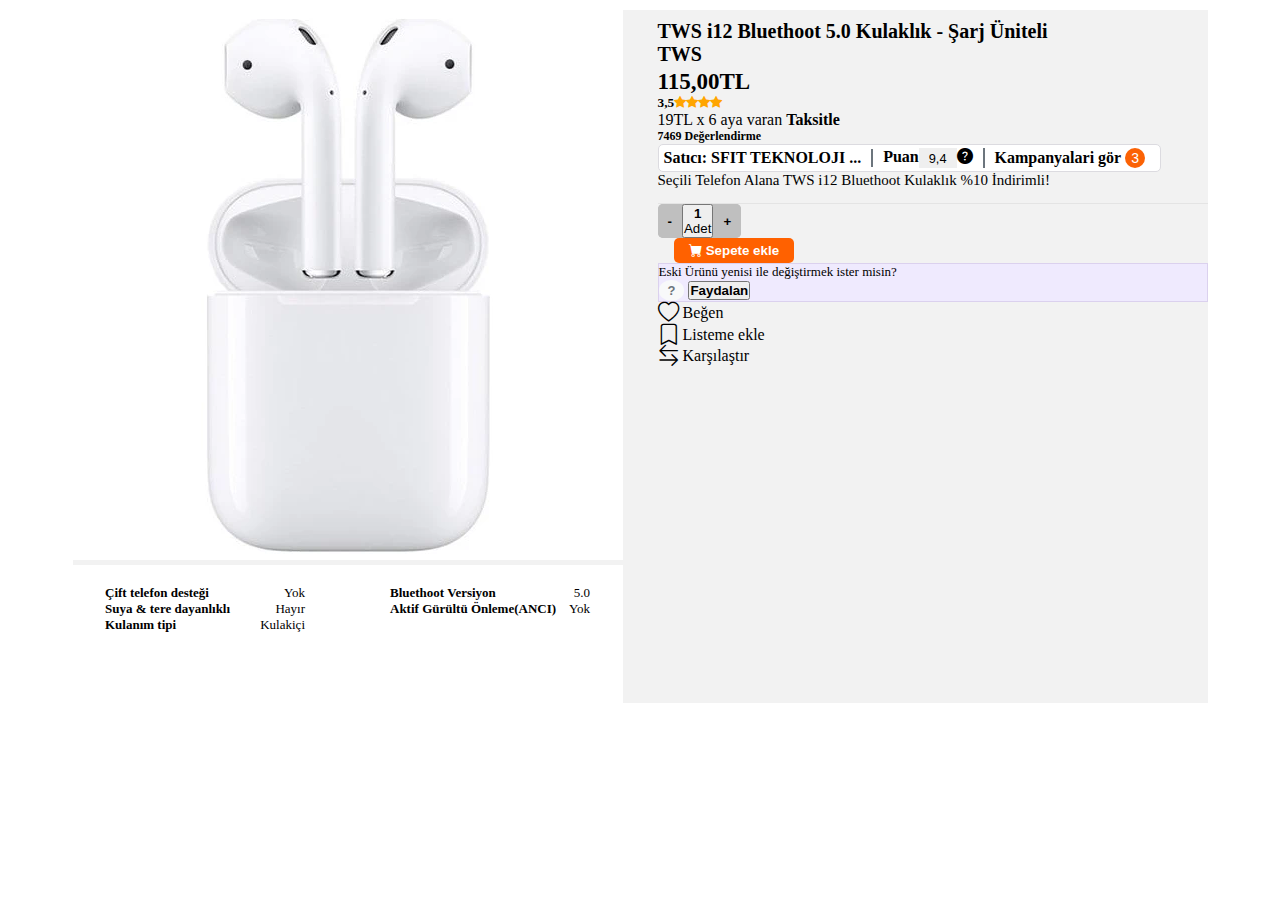
==== productPage.html @ 0788de10 "Fix a bug with image streching and grid not displaying properly." ====
<!DOCTYPE html>
<html lang="en">
<head>
    <meta charset="UTF-8">
    <meta http-equiv="X-UA-Compatible" content="IE=edge">
    <meta name="viewport" content="width=device-width, initial-scale=1.0">
    <title>Document</title>
    <link rel="stylesheet" href="product-styles.css">
    <link rel="stylesheet" href="https://cdn.jsdelivr.net/npm/bootstrap-icons@1.9.1/font/bootstrap-icons.css">
    <link rel="stylesheet" href="https://cdn.jsdelivr.net/npm/bootstrap@4.5.3/dist/css/bootstrap.min.css" integrity="sha384-TX8t27EcRE3e/ihU7zmQxVncDAy5uIKz4rEkgIXeMed4M0jlfIDPvg6uqKI2xXr2" crossorigin="anonymous">
    <link rel="stylesheet" href="https://cdnjs.cloudflare.com/ajax/libs/font-awesome/4.7.0/css/font-awesome.min.css">

    <script src="https://code.jquery.com/jquery-3.5.1.min.js" integrity="sha256-9/aliU8dGd2tb6OSsuzixeV4y/faTqgFtohetphbbj0=" crossorigin="anonymous"></script>
    <script src="jquery-3.5.1.min.js"></script>
</head>
<body>
    <div class="container-fluid">
        <div class="container"> 
            <!-- <div class="image"> -->
                <img class="imgz" src="img2/kulaklik.jfif" alt="">
            <!-- </div> -->
            <div class="description">
                <div class="text-content">
                    <p><b>Çift telefon desteği</b> Yok</p>
                    <p><b>Suya & tere dayanlıklı</b> Hayır</p>
                    <p><b>Kulanım tipi</b> Kulakiçi</p>
                </div>
                <div class="text-content">
                    <p><b>Bluethoot Versiyon</b> 5.0</p>
                    <p><b> Aktif Gürültü Önleme(ANCI)</b> Yok</p>  
                </div>
            </div>
            <div class="details">
                <div class="row1">
                    <h4 class="product-name"> <b>TWS i12 Bluethoot 5.0 Kulaklık - Şarj Üniteli</b></h4>
                    <h4 class="brand text-primary">TWS</h4>
                    <div class="d-flex p-0 justify-content-between align-items-baseline flex-wrap">
                        <h5 class="price"><b> 115,00TL</b></h5> 
                        <h5 class="rating mb-0">3,5<span class="fa fa-star checked"></span><span class="fa fa-star checked"></span><span class="fa fa-star checked"></span><span class="fa fa-star checked"></span></h5>
                    </div>
                    <div class="d-flex justify-content-between align-items-center flex-wrap">
                        <p class="pricing-details mb-0">19TL x 6 aya varan <b>Taksitle</b></p>
                        <p class="rating-entry mb-0 fs-0"><b>7469 Değerlendirme</b></p>
                    </div>
                    <div class="supplier-info mt-1">
                        <div class="supplier field">
                        <p class="text-primary"><b><span class="text-secondary">Satıcı:</span>  SFIT TEKNOLOJI ...   </b></p>
                        </div>
                        <div class="supplier field">
                        <p> <b> <span class="text-secondary mr-2">Puan</span></b><button type="button" class="btn btn-success rating">9,4</button><i class="bi bi-question-circle-fill ml-2" style="vertical-align: center;"></i></p>
                        </div>
                        <div class="campaigns field">
                        <p> <b> Kampanyalari gör</b> <button class="circle-button">3</button></p>
                        </div>
                    </div>
                    <p class="discount-info text-success pt-1 pl-1">Seçili Telefon Alana TWS i12 Bluethoot Kulaklık %10 İndirimli!</p>
                </div>
                <div class="bucket">
                <div class="d-flex mt-3">
                <div class="card-control-container">
                <button class="card-controll-btn"><b>-</b></button>
                <button class="btn btn-light m-0 rounded-0 btn-sm" ><b>1</b><br> Adet</button>
                <button class="card-controll-btn"> <b>+</b></button>
                    <!-- <button class="btn btn-success ml-2"></button> -->
                </div>
                <button class="add-to-card-btn"><i class="bi bi-cart-fill"></i> <b> Sepete ekle</b></button>
                </div>
                 
                <div class="d-flex align-items-center justify-content-between change-campaign mt-2 rounded-lg">
                <p class="font-size-small m-0 pt-4 pb-4 pl-2"> Eski Ürünü yenisi ile değiştirmek ister misin?</p>
                <div>
                <button class="question-button"> <b> ? </b>  </button>
                <button class="btn btn-light rounded btn-sm mr-2"> <b> Faydalan </b></button>
                </div>
                </div>
                <div class="product-control d-flex mt-3">
                    <div class="text-secondary"> <i class="bi bi-heart fa-lg"></i> Beğen</p></div>
                    <div class="text-secondary"><i class="bi bi-bookmark ml-4 fa-lg"></i> Listeme ekle</div>
                    <div class="text-secondary"><i class="bi bi-arrow-left-right ml-4 fa-lg"></i> Karşılaştır</div>
                </div>
                </div>
            <div class="shipping">

            </div>
        </div>
        <div class="alternative">

        </div>
    </div>
</body>
</html>
---- product-styles.css ----
*{
    margin:0;
    padding:0;
    box-sizing: border-box;
}
body{
    display:flex;
    justify-content: center;
    padding-top:10px;
    
}
.container{
    display:grid;
    grid-template-columns: 1fr 1fr;
    grid-template-rows:4fr 1fr;
    background-color: #f2f2f2;
    row-gap:5px;
    column-gap:35px;    
    padding-left:0;
    padding-right: 0;
}
.image{
    grid-column: 1/2;
    grid-row:1/2;
    object-fit: cover;
}
.imgz{
    width:100%;
    height:100%;
}

/* TODO: fix spacing issues! */
.description{
    grid-column: 1/2;
    grid-row:2/3;
    display:flex;
    justify-content:space-around;
    gap:20px;
    padding-top:20px;
    background-color: white;
}
.description>.text-content{
    width:200px;
}
.description>.text-content p{
    display:flex;
    flex-direction: row;
    justify-content: space-between;
    font-size:13px;
    
}
.details{
    padding-top:10px;
    grid-row: 1/2;
    grid-column: 2/3;
    display:grid;
    grid-template-rows: 1fr 1fr 1fr;
    grid-template-columns:1fr; 
    background-color: #f2f2f2;
    row-gap: 10px;
}
.row1>h4{
    font-size: 20px;
}
.row1>h1{
    font-size:20px;
}
.row1>p{
    margin:0;
}
.row1>.brand,.product-name{
    margin:0;
}
.d-flex>.price{
    margin-top:3px;
    font-size:23px;
}
.row1>.discount-info{
    font-size:15px;
}
.rating-entry{
    font-size:12px;
}
.row1>.supplier-info{
    display:flex;
    align-items: center;
    padding:0px;
    background-color: white;
    border-radius: 5px;
    border: 1px #dcdbe0 solid;
    width: fit-content;
    
}
.row1>.supplier-info p{
    display:inline-block;
    margin:0;
}
.row1>.supplier-info .rating{
    font-size:0.8rem;
    height:20px;
    padding:0 10px;
    border:none;
    vertical-align: middle;
}
.supplier-info .field {
    padding:3px 5px;
}
.supplier-info .field p{
    border-right: 2px #6c757d  solid;
    padding-right:10px;
}
.supplier-info .campaigns p{
    border:none;
}
.supplier-info .circle-button{
    border-radius: 50%; 
    font-size:14px;
    padding-bottom:1px;
    height:20px;
    width:20px;
    background-color: #fb6205;
    border:none;
    color:white;
}
.checked{
    color:orange;
}
.bucket{
    border-top:1px #e4e4e4 solid;
}
.font-size-small{
    font-size:13px;
}
.change-campaign{
    background-color: #efeafe;
    border:1px #dbd1ee solid;
}
.question-button{
    background-color: #f8f9fa;
    padding:3px 9px;
    border-radius: 50%;
    border:none;
    font-size:13px;
    color:#6c757d;
}
.card-control-container{
    background-color: #bfbfbf;
    display:flex;
    width:fit-content;
    border-radius:5px;
    
}
.card-controll-btn{
    display:flex;
    justify-content: center;
    align-items: center;
    background-color: #bfbfbf;
    padding: 5px 10px;
    border:none;
    border-radius: 5px;
}
.add-to-card-btn{
    background-color: #ff6100;
    border:none;
    border-radius:5px;
    margin-left:3%;
    padding:5px 15px;
    color:white;
}
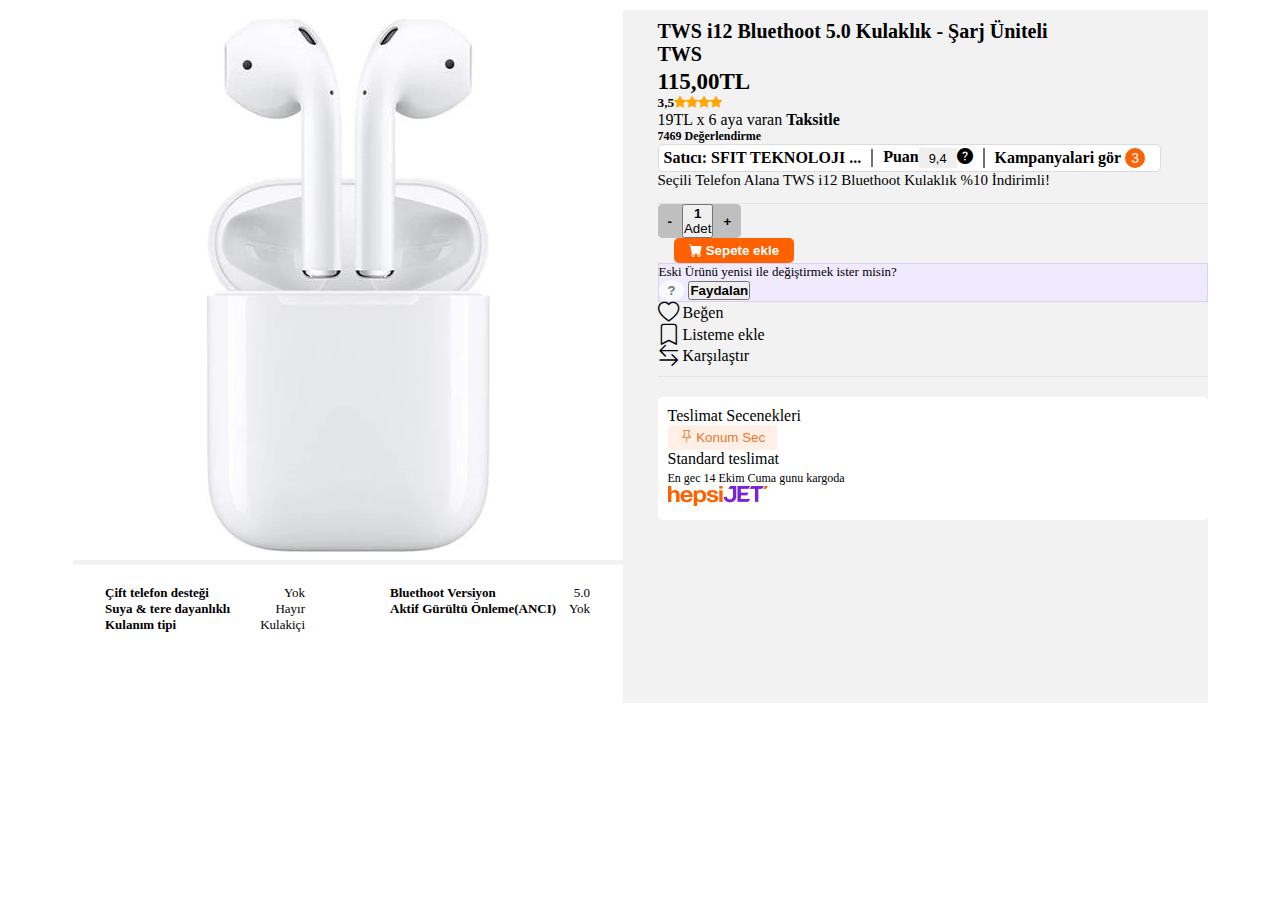
==== commit df83af07: "Add style and markdown for a shipping section." ====
--- a/productPage.html
+++ b/productPage.html
@@ -80,6 +80,17 @@
                 </div>
                 </div>
             <div class="shipping">
+                <div class="supply-container">
+                <div class="d-flex align-items-baseline justify-content-between">
+                    <p>Teslimat Secenekleri</p>
+                    <button class="select-location"><i class="bi bi-pin"></i> Konum Sec</button>
+                </div>
+                <div class="d-flex align-items-center justify-content-between">
+                    <p>Standard teslimat <br> <span style="font-size:12px;"> En gec 14 Ekim Cuma gunu kargoda</span></p>
+                    <img src="img2/hepsijet.jpg" alt="">
+                </div>
+                </div>
+                
 
             </div>
         </div>
--- a/product-styles.css
+++ b/product-styles.css
@@ -127,6 +127,7 @@
 }
 .bucket{
     border-top:1px #e4e4e4 solid;
+    border-bottom:1px #e4e4e4 solid;
 }
 .font-size-small{
     font-size:13px;
@@ -167,3 +168,20 @@
     padding:5px 15px;
     color:white;
 }
+.select-location{
+    background-color:#ffefe5;
+    color:#e9782c;
+    border:none;
+    border-radius: 4px;
+    padding:5px 12px;
+}
+.shipping{
+    
+}
+.supply-container{
+    margin-top:10px;
+    height:fit-content;
+    background-color:white;
+    padding:10px;
+    border-radius: 5px;
+}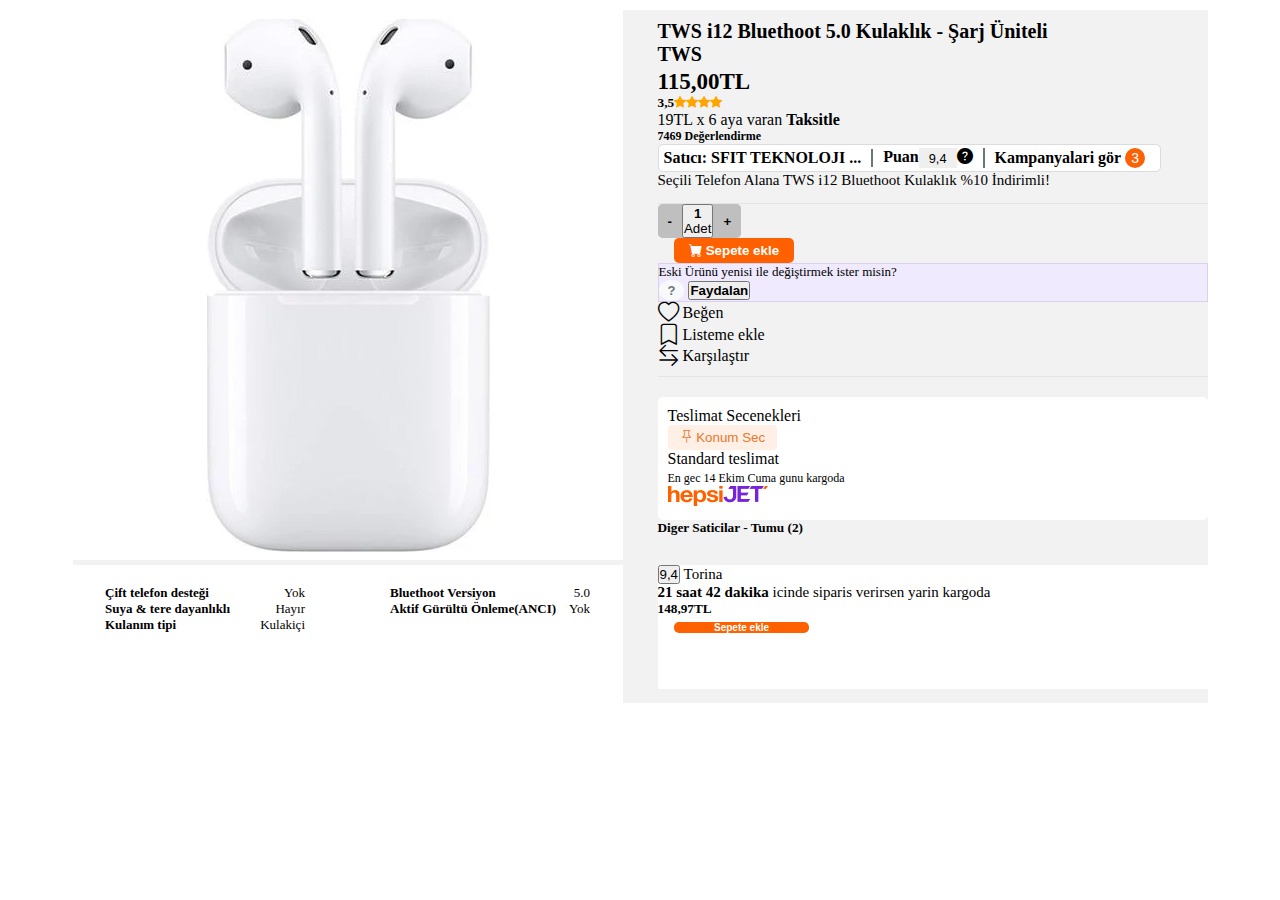
==== commit a8100973: "Add styling and markup for supplier section." ====
--- a/productPage.html
+++ b/productPage.html
@@ -90,12 +90,17 @@
                     <img src="img2/hepsijet.jpg" alt="">
                 </div>
                 </div>
-                
-
+                <h5 class="mt-3 pt-4"> Diger Saticilar - <span>Tumu (2)</span></h5>
             </div>
         </div>
         <div class="alternative">
-
+            <div class="rounded-cont h-100 rounded p-3">
+                <p><button type="button" class="btn btn-success rating btn-sm pt-1 pb-1 pl-3 pr-3">9,4</button> Torina </p>
+                <div class="d-flex align-items-baseline">
+                    <p><b>21 saat 42 dakika</b> icinde siparis verirsen yarin kargoda</p> <h5> 148,97TL</h5><button class="add-to-card-btn"><b> Sepete ekle</b></button>
+                </div>
+            </div>
+            
         </div>
     </div>
 </body>
--- a/product-styles.css
+++ b/product-styles.css
@@ -176,7 +176,6 @@
     padding:5px 12px;
 }
 .shipping{
-    
 }
 .supply-container{
     margin-top:10px;
@@ -184,4 +183,16 @@
     background-color:white;
     padding:10px;
     border-radius: 5px;
+}
+.rounded-cont{
+    background-color: white;
+    height: 90%;
+}
+.rounded-cont p{
+    font-size: 15px;
+}
+.rounded-cont .add-to-card-btn{
+    padding:0 40px;
+    font-size:10px;
+    
 }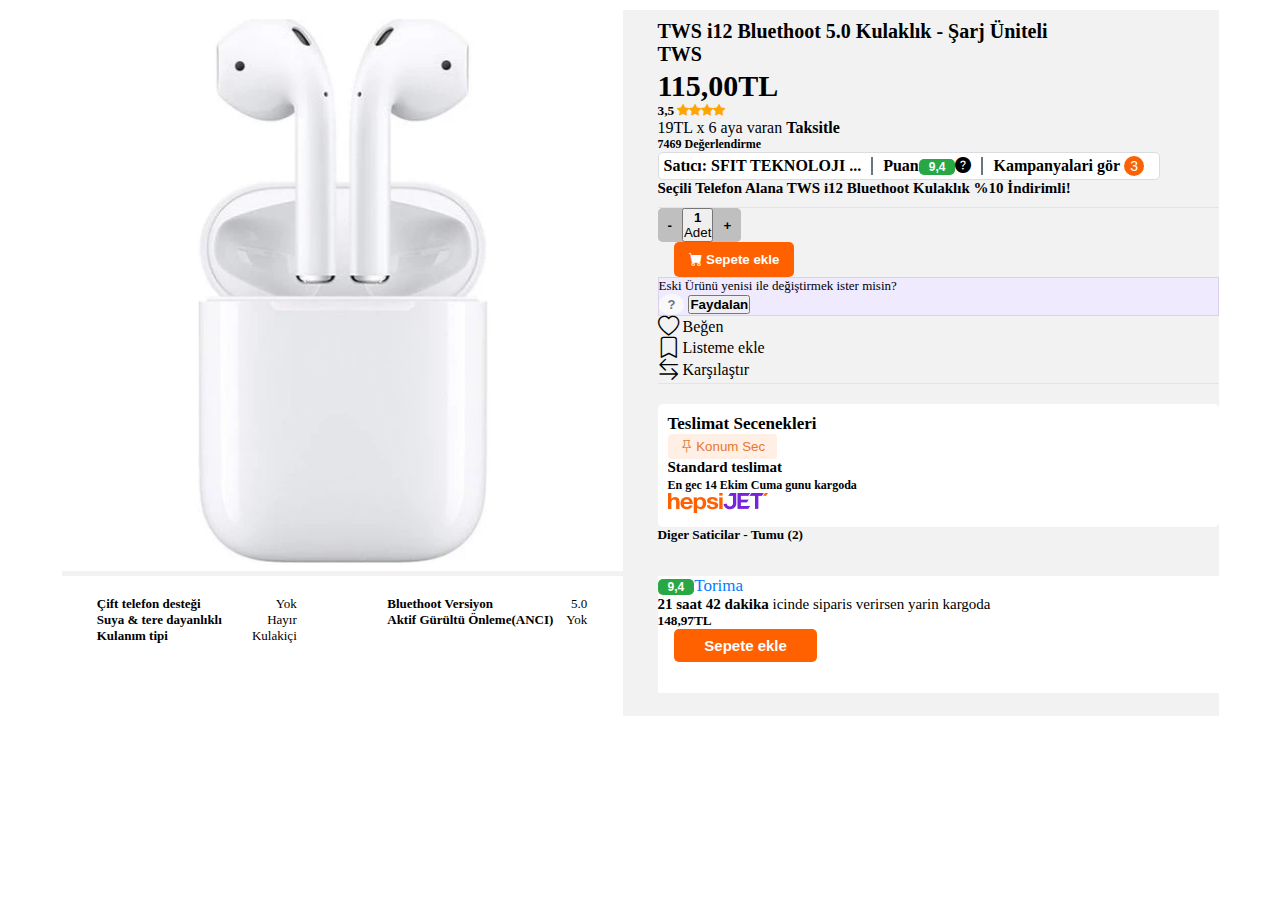
==== commit d198cd8b: "Fix styling for elements not displaying correctly in the component." ====
--- a/productPage.html
+++ b/productPage.html
@@ -36,24 +36,24 @@
                     <h4 class="brand text-primary">TWS</h4>
                     <div class="d-flex p-0 justify-content-between align-items-baseline flex-wrap">
                         <h5 class="price"><b> 115,00TL</b></h5> 
-                        <h5 class="rating mb-0">3,5<span class="fa fa-star checked"></span><span class="fa fa-star checked"></span><span class="fa fa-star checked"></span><span class="fa fa-star checked"></span></h5>
+                        <h5 class="rating mb-0"><span class=""> 3,5 </span> <span class="fa fa-star checked"></span><span class="fa fa-star checked"></span><span class="fa fa-star checked"></span><span class="fa fa-star checked"></span></h5>
                     </div>
                     <div class="d-flex justify-content-between align-items-center flex-wrap">
                         <p class="pricing-details mb-0">19TL x 6 aya varan <b>Taksitle</b></p>
                         <p class="rating-entry mb-0 fs-0"><b>7469 Değerlendirme</b></p>
                     </div>
-                    <div class="supplier-info mt-1">
+                    <div class="supplier-info mt-3">
                         <div class="supplier field">
                         <p class="text-primary"><b><span class="text-secondary">Satıcı:</span>  SFIT TEKNOLOJI ...   </b></p>
                         </div>
                         <div class="supplier field">
-                        <p> <b> <span class="text-secondary mr-2">Puan</span></b><button type="button" class="btn btn-success rating">9,4</button><i class="bi bi-question-circle-fill ml-2" style="vertical-align: center;"></i></p>
+                        <p> <b> <span class="text-secondary mr-2">Puan</span></b><button type="button" class="sm-button-bottom">9,4</button><i class="bi bi-question-circle-fill ml-2" ></i></p>
                         </div>
-                        <div class="campaigns field">
+                        <div class="campaigns field d-flex">
                         <p> <b> Kampanyalari gör</b> <button class="circle-button">3</button></p>
                         </div>
                     </div>
-                    <p class="discount-info text-success pt-1 pl-1">Seçili Telefon Alana TWS i12 Bluethoot Kulaklık %10 İndirimli!</p>
+                    <p class="discount-info text-success pt-3 pl-1"><b> Seçili Telefon Alana TWS i12 Bluethoot Kulaklık %10 İndirimli!</b></p>
                 </div>
                 <div class="bucket">
                 <div class="d-flex mt-3">
@@ -69,7 +69,7 @@
                 <div class="d-flex align-items-center justify-content-between change-campaign mt-2 rounded-lg">
                 <p class="font-size-small m-0 pt-4 pb-4 pl-2"> Eski Ürünü yenisi ile değiştirmek ister misin?</p>
                 <div>
-                <button class="question-button"> <b> ? </b>  </button>
+                <button class="question-button mr-2 text-dark"> <b> ? </b>  </button>
                 <button class="btn btn-light rounded btn-sm mr-2"> <b> Faydalan </b></button>
                 </div>
                 </div>
@@ -82,11 +82,11 @@
             <div class="shipping">
                 <div class="supply-container">
                 <div class="d-flex align-items-baseline justify-content-between">
-                    <p>Teslimat Secenekleri</p>
+                    <h5 style="font-size:17px"> <b> Teslimat Secenekleri </b></h5>
                     <button class="select-location"><i class="bi bi-pin"></i> Konum Sec</button>
                 </div>
-                <div class="d-flex align-items-center justify-content-between">
-                    <p>Standard teslimat <br> <span style="font-size:12px;"> En gec 14 Ekim Cuma gunu kargoda</span></p>
+                <div class="d-flex align-items-center justify-content-between mt-4">
+                    <h5 style="font-size:15px"> <b> Standard teslimat </b><br> <span  style="font-size:12px;"> En gec 14 Ekim Cuma gunu kargoda</span></h5>
                     <img src="img2/hepsijet.jpg" alt="">
                 </div>
                 </div>
@@ -95,8 +95,8 @@
         </div>
         <div class="alternative">
             <div class="rounded-cont h-100 rounded p-3">
-                <p><button type="button" class="btn btn-success rating btn-sm pt-1 pb-1 pl-3 pr-3">9,4</button> Torina </p>
-                <div class="d-flex align-items-baseline">
+                <p class="supplier-details text-blue"><button type="button" class="sm-button-bottom">9,4</button><span class="ml-2">Torima</span>  </p>
+                <div class="d-flex align-items-start">
                     <p><b>21 saat 42 dakika</b> icinde siparis verirsen yarin kargoda</p> <h5> 148,97TL</h5><button class="add-to-card-btn"><b> Sepete ekle</b></button>
                 </div>
             </div>
--- a/product-styles.css
+++ b/product-styles.css
@@ -47,6 +47,7 @@
     flex-direction: row;
     justify-content: space-between;
     font-size:13px;
+    text-align:left;
     
 }
 .details{
@@ -73,7 +74,7 @@
 }
 .d-flex>.price{
     margin-top:3px;
-    font-size:23px;
+    font-size:30px;
 }
 .row1>.discount-info{
     font-size:15px;
@@ -165,8 +166,10 @@
     border:none;
     border-radius:5px;
     margin-left:3%;
-    padding:5px 15px;
+    padding:10px 15px;
     color:white;
+    white-space: nowrap;
+    overflow: hidden;
 }
 .select-location{
     background-color:#ffefe5;
@@ -192,7 +195,28 @@
     font-size: 15px;
 }
 .rounded-cont .add-to-card-btn{
-    padding:0 40px;
-    font-size:10px;
-    
+    padding:8px 30px;
+    font-size:15px;
+    display:flex;
+    justify-content: center;
+    
+}
+.alternative{
+    padding-bottom: 10px;
+}
+.sm-button-bottom{
+    background-color: #28a745;
+    border:none;
+    padding:1px 10px;
+    color:white;
+    font-size: 12px;
+    font-weight: bold;
+    border-radius: 5px;
+}
+.text-blue{
+    color:#007bff;
+}
+.rounded-cont .supplier-details{
+
+    font-size:17px;
 }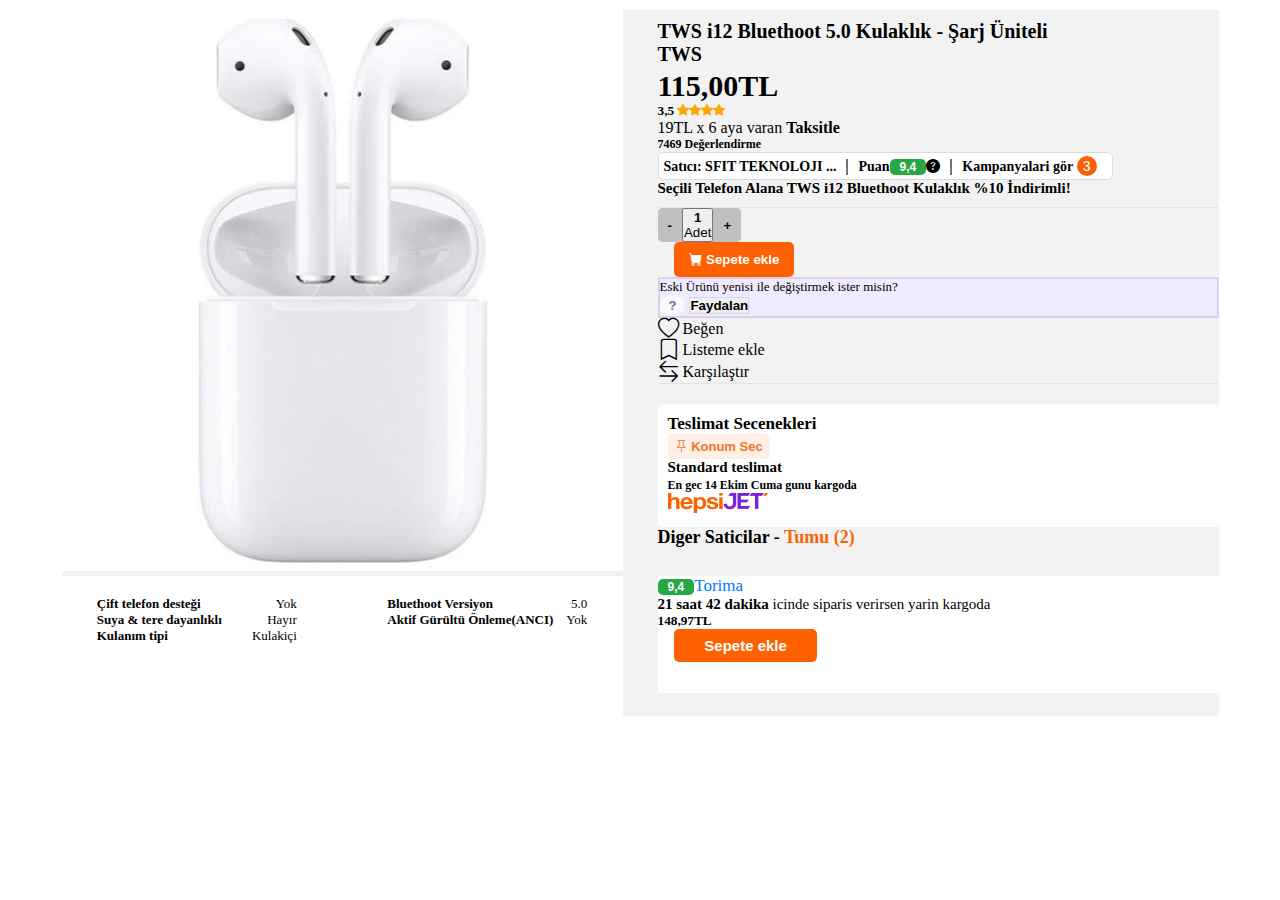
==== commit fb58eab1: "Fix styling for buttons and supplier row." ====
--- a/productPage.html
+++ b/productPage.html
@@ -17,7 +17,7 @@
     <div class="container-fluid">
         <div class="container"> 
             <!-- <div class="image"> -->
-                <img class="imgz" src="img2/kulaklik.jfif" alt="">
+            <img class="imgz" src="img2/kulaklik.jfif" alt="">
             <!-- </div> -->
             <div class="description">
                 <div class="text-content">
@@ -35,7 +35,7 @@
                     <h4 class="product-name"> <b>TWS i12 Bluethoot 5.0 Kulaklık - Şarj Üniteli</b></h4>
                     <h4 class="brand text-primary">TWS</h4>
                     <div class="d-flex p-0 justify-content-between align-items-baseline flex-wrap">
-                        <h5 class="price"><b> 115,00TL</b></h5> 
+                        <h5 class="price mt-2"><b> 115,00TL</b></h5> 
                         <h5 class="rating mb-0"><span class=""> 3,5 </span> <span class="fa fa-star checked"></span><span class="fa fa-star checked"></span><span class="fa fa-star checked"></span><span class="fa fa-star checked"></span></h5>
                     </div>
                     <div class="d-flex justify-content-between align-items-center flex-wrap">
@@ -43,8 +43,8 @@
                         <p class="rating-entry mb-0 fs-0"><b>7469 Değerlendirme</b></p>
                     </div>
                     <div class="supplier-info mt-3">
-                        <div class="supplier field">
-                        <p class="text-primary"><b><span class="text-secondary">Satıcı:</span>  SFIT TEKNOLOJI ...   </b></p>
+                        <div class="supplier field d-flex justify-content-center p-1">
+                        <p class="text-primary"><b><span class="text-secondary pl-2">Satıcı:</span>  SFIT TEKNOLOJI ...   </b></p>
                         </div>
                         <div class="supplier field">
                         <p> <b> <span class="text-secondary mr-2">Puan</span></b><button type="button" class="sm-button-bottom">9,4</button><i class="bi bi-question-circle-fill ml-2" ></i></p>
@@ -66,11 +66,11 @@
                 <button class="add-to-card-btn"><i class="bi bi-cart-fill"></i> <b> Sepete ekle</b></button>
                 </div>
                  
-                <div class="d-flex align-items-center justify-content-between change-campaign mt-2 rounded-lg">
+                <div class="d-flex align-items-center justify-content-between change-campaign mt-3 rounded-lg">
                 <p class="font-size-small m-0 pt-4 pb-4 pl-2"> Eski Ürünü yenisi ile değiştirmek ister misin?</p>
-                <div>
+                <div class="extra-buttons">
                 <button class="question-button mr-2 text-dark"> <b> ? </b>  </button>
-                <button class="btn btn-light rounded btn-sm mr-2"> <b> Faydalan </b></button>
+                <button class="fay-button btn btn-light rounded btn-sm mr-2" > <b> Faydalan </b></button>
                 </div>
                 </div>
                 <div class="product-control d-flex mt-3">
@@ -81,16 +81,16 @@
                 </div>
             <div class="shipping">
                 <div class="supply-container">
-                <div class="d-flex align-items-baseline justify-content-between">
+                <div class="d-flex align-items-baseline justify-content-between p-2">
                     <h5 style="font-size:17px"> <b> Teslimat Secenekleri </b></h5>
-                    <button class="select-location"><i class="bi bi-pin"></i> Konum Sec</button>
+                    <button class="select-location"><i class="bi bi-pin"></i> <b> Konum Sec </b></button>
                 </div>
-                <div class="d-flex align-items-center justify-content-between mt-4">
+                <div class="d-flex align-items-center justify-content-between mt-1 p-2">
                     <h5 style="font-size:15px"> <b> Standard teslimat </b><br> <span  style="font-size:12px;"> En gec 14 Ekim Cuma gunu kargoda</span></h5>
                     <img src="img2/hepsijet.jpg" alt="">
                 </div>
                 </div>
-                <h5 class="mt-3 pt-4"> Diger Saticilar - <span>Tumu (2)</span></h5>
+                <h5 class="add-heading mt-3 pt-4"> <b> Diger Saticilar - <span class="orange">Tumu (2)</span></b></h5>
             </div>
         </div>
         <div class="alternative">
--- a/product-styles.css
+++ b/product-styles.css
@@ -95,6 +95,7 @@
 .row1>.supplier-info p{
     display:inline-block;
     margin:0;
+    font-size:14px;
 }
 .row1>.supplier-info .rating{
     font-size:0.8rem;
@@ -135,7 +136,7 @@
 }
 .change-campaign{
     background-color: #efeafe;
-    border:1px #dbd1ee solid;
+    border:2px #dbd1ee solid;
 }
 .question-button{
     background-color: #f8f9fa;
@@ -176,7 +177,8 @@
     color:#e9782c;
     border:none;
     border-radius: 4px;
-    padding:5px 12px;
+    padding:5px 7px;   
+    font-size:13px;
 }
 .shipping{
 }
@@ -219,4 +221,13 @@
 .rounded-cont .supplier-details{
 
     font-size:17px;
-}+}
+.extra-buttons>.fay-button{
+    border: 1px #dbd1ee solid;
+}
+.orange{
+    color:#fb6205;
+}
+.add-heading{
+    font-size:18px;
+}
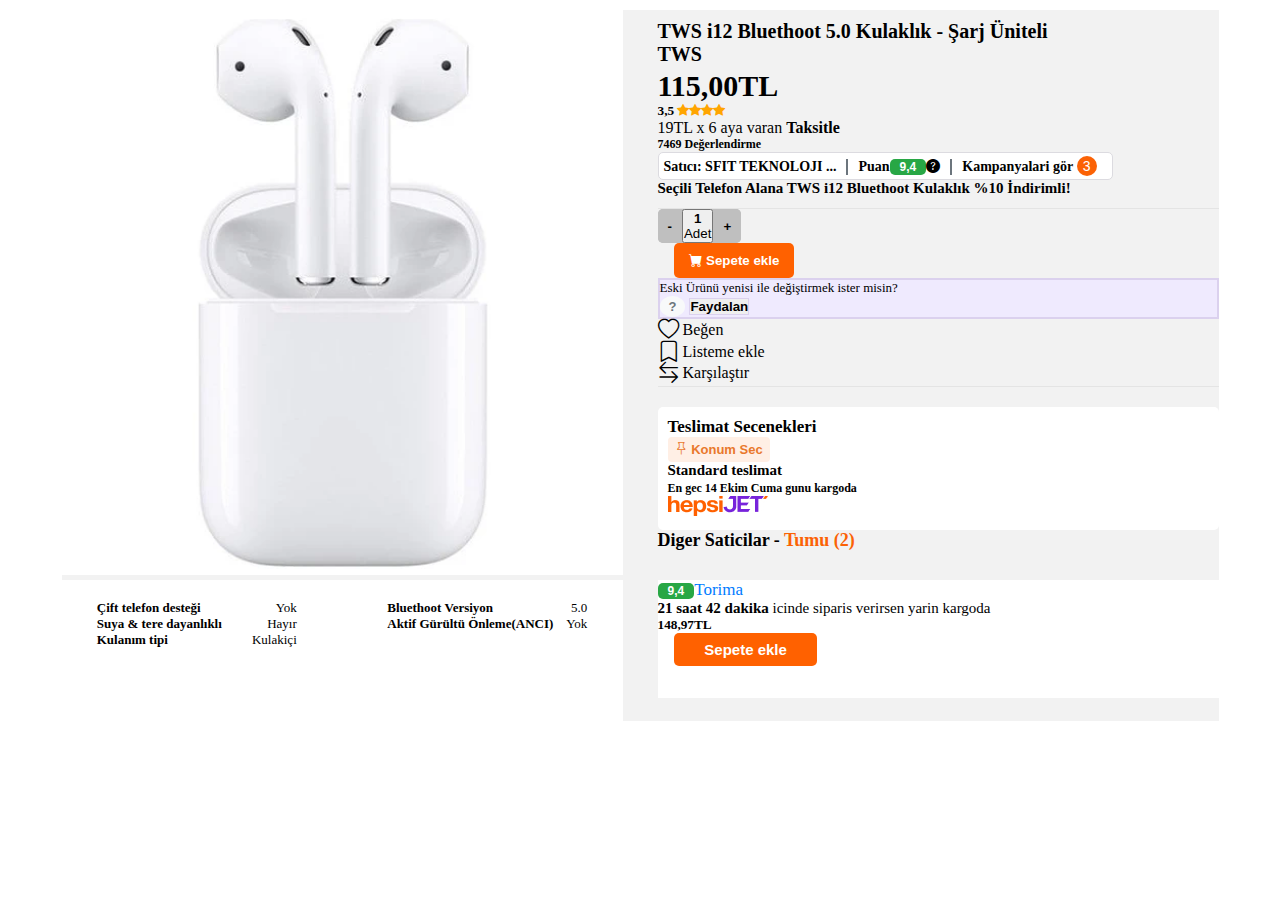
==== commit 95085fc7: "Align layout for mobile." ====
--- a/productPage.html
+++ b/productPage.html
@@ -17,7 +17,9 @@
     <div class="container-fluid">
         <div class="container"> 
             <!-- <div class="image"> -->
-            <img class="imgz" src="img2/kulaklik.jfif" alt="">
+            <div class="row-span">
+             <img class="imgz" src="img2/kulaklik.jfif" alt="">
+            </div>
             <!-- </div> -->
             <div class="description">
                 <div class="text-content">
--- a/product-styles.css
+++ b/product-styles.css
@@ -9,6 +9,7 @@
     padding-top:10px;
     
 }
+
 .container{
     display:grid;
     grid-template-columns: 1fr 1fr;
@@ -19,6 +20,8 @@
     padding-left:0;
     padding-right: 0;
 }
+
+
 .image{
     grid-column: 1/2;
     grid-row:1/2;
@@ -27,6 +30,7 @@
 .imgz{
     width:100%;
     height:100%;
+
 }
 
 /* TODO: fix spacing issues! */
@@ -231,3 +235,34 @@
 .add-heading{
     font-size:18px;
 }
+.container-fluid > .container{
+    padding-left:0px;
+}
+
+@media screen and (max-width:992px) {
+    .row-span{
+        grid-column: 1/3;
+        grid-row: 1/2;
+    }
+    .description{
+        grid-column: 1/3;
+        grid-row:2/3;
+    }
+    .details{
+        grid-column: 1/3;
+        grid-row:3/4;
+    }
+    .alternative{
+        grid-column: 1/3;
+        grid-row:4/5;
+    }
+    body>.container-fluid{
+        width:100%;
+        padding:0;
+    }
+    .container-fluid>.container{
+        padding:10px;
+        width:100%;
+        max-width: 100%;
+    }
+}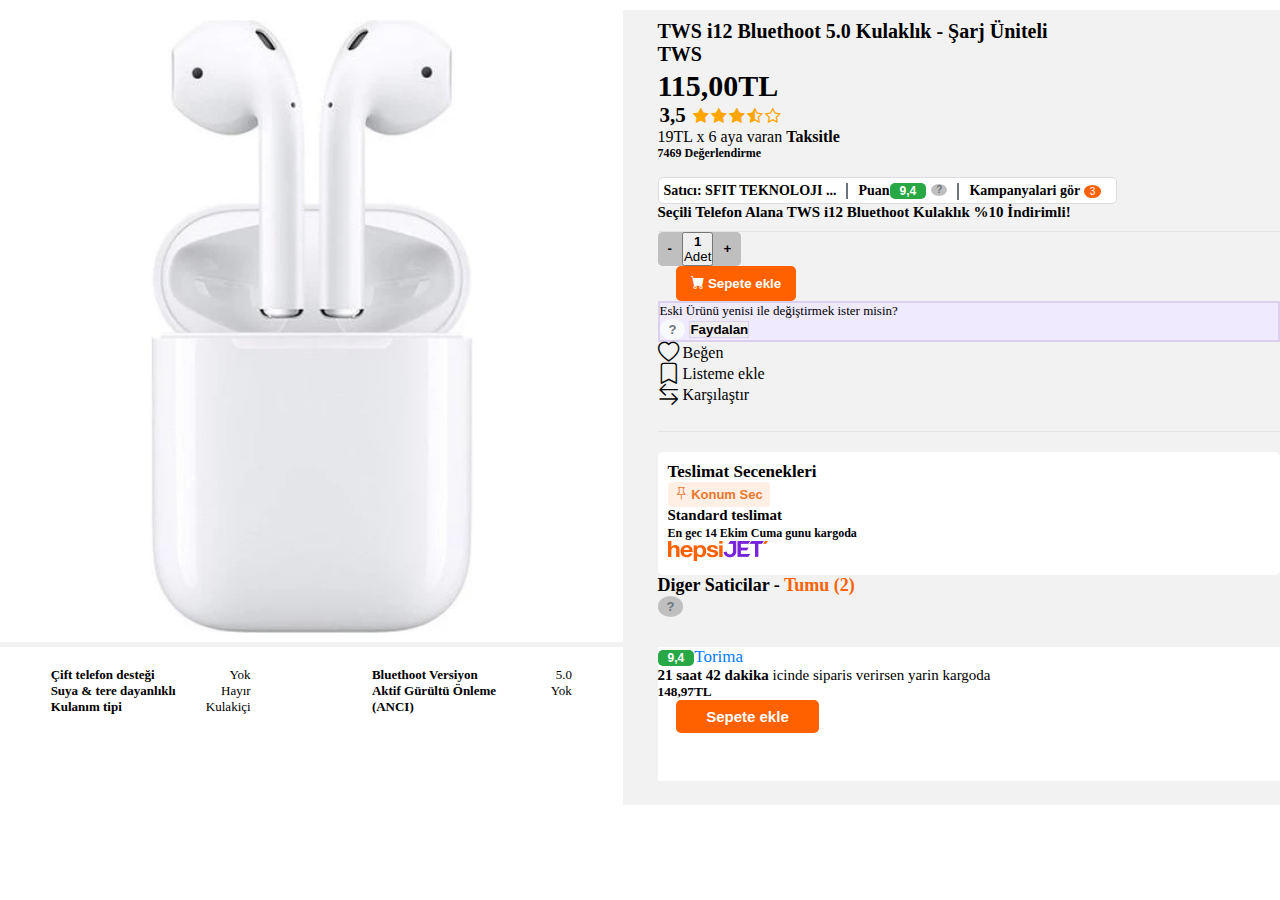
==== commit 925dd6d7: "Fix styling for properties not displaying correctly." ====
--- a/productPage.html
+++ b/productPage.html
@@ -29,36 +29,38 @@
                 </div>
                 <div class="text-content">
                     <p><b>Bluethoot Versiyon</b> 5.0</p>
-                    <p><b> Aktif Gürültü Önleme(ANCI)</b> Yok</p>  
+                    <p><b> Aktif Gürültü Önleme <br> (ANCI)</b> Yok</p>  
                 </div>
             </div>
             <div class="details">
                 <div class="row1">
                     <h4 class="product-name"> <b>TWS i12 Bluethoot 5.0 Kulaklık - Şarj Üniteli</b></h4>
                     <h4 class="brand text-primary">TWS</h4>
-                    <div class="d-flex p-0 justify-content-between align-items-baseline flex-wrap">
-                        <h5 class="price mt-2"><b> 115,00TL</b></h5> 
-                        <h5 class="rating mb-0"><span class=""> 3,5 </span> <span class="fa fa-star checked"></span><span class="fa fa-star checked"></span><span class="fa fa-star checked"></span><span class="fa fa-star checked"></span></h5>
+                    <div class="d-flex p-0 justify-content-between align-items-end flex-wrap">
+                        <h5 class="price mt-2 mb-0 pb-0"><b> 115,00TL</b></h5> 
+                        <h5 class="rating mb-0"><span class=""> 3,5 </span> <span class="fa fa-star checked"></span><span class="fa fa-star checked"></span><span class="fa fa-star checked"></span><span class="fa fa-star-half-o checked"><span class="fa fa-star-o checked"></span></h5>
                     </div>
                     <div class="d-flex justify-content-between align-items-center flex-wrap">
                         <p class="pricing-details mb-0">19TL x 6 aya varan <b>Taksitle</b></p>
                         <p class="rating-entry mb-0 fs-0"><b>7469 Değerlendirme</b></p>
                     </div>
-                    <div class="supplier-info mt-3">
-                        <div class="supplier field d-flex justify-content-center p-1">
-                        <p class="text-primary"><b><span class="text-secondary pl-2">Satıcı:</span>  SFIT TEKNOLOJI ...   </b></p>
-                        </div>
-                        <div class="supplier field">
-                        <p> <b> <span class="text-secondary mr-2">Puan</span></b><button type="button" class="sm-button-bottom">9,4</button><i class="bi bi-question-circle-fill ml-2" ></i></p>
-                        </div>
-                        <div class="campaigns field d-flex">
-                        <p> <b> Kampanyalari gör</b> <button class="circle-button">3</button></p>
+                    <div class="m-wrap">
+                        <div class="supplier-info">
+                            <div class="supplier field d-flex justify-content-center p-1">
+                            <p class="text-primary"><b><span class="text-secondary pl-2">Satıcı:</span>  SFIT TEKNOLOJI ...   </b></p>
+                            </div>
+                            <div class="supplier field">
+                            <p class="par-span pr-0"> <b> <span class="text-secondary mr-2">Puan</span></b><button type="button" class="sm-button-bottom">9,4</button><button class="question-button mr-2 text-dark"> <b> ? </b>  </button></p>
+                            </div>
+                            <div class="campaigns field d-flex">
+                            <p> <b> Kampanyalari gör</b> <button class="circle-button">3</button></p>
+                            </div>
                         </div>
                     </div>
                     <p class="discount-info text-success pt-3 pl-1"><b> Seçili Telefon Alana TWS i12 Bluethoot Kulaklık %10 İndirimli!</b></p>
                 </div>
                 <div class="bucket">
-                <div class="d-flex mt-3">
+                <div class="buttons-container d-flex mt-3">
                 <div class="card-control-container">
                 <button class="card-controll-btn"><b>-</b></button>
                 <button class="btn btn-light m-0 rounded-0 btn-sm" ><b>1</b><br> Adet</button>
@@ -75,7 +77,7 @@
                 <button class="fay-button btn btn-light rounded btn-sm mr-2" > <b> Faydalan </b></button>
                 </div>
                 </div>
-                <div class="product-control d-flex mt-3">
+                <div class="product-control d-flex mt-3 align-items-start">
                     <div class="text-secondary"> <i class="bi bi-heart fa-lg"></i> Beğen</p></div>
                     <div class="text-secondary"><i class="bi bi-bookmark ml-4 fa-lg"></i> Listeme ekle</div>
                     <div class="text-secondary"><i class="bi bi-arrow-left-right ml-4 fa-lg"></i> Karşılaştır</div>
@@ -92,14 +94,21 @@
                     <img src="img2/hepsijet.jpg" alt="">
                 </div>
                 </div>
-                <h5 class="add-heading mt-3 pt-4"> <b> Diger Saticilar - <span class="orange">Tumu (2)</span></b></h5>
+                <div class="a-heading d-flex justify-content-between">
+                    <h5 class="add-heading mt-3 pt-4"> <b> Diger Saticilar - <span class="orange">Tumu (2)</span></b></h5>
+                    <button class="question-button mr-2 text-dark"> <b> ? </b>  </button>
+                </div>    
             </div>
         </div>
         <div class="alternative">
-            <div class="rounded-cont h-100 rounded p-3">
+            <div class="suppliers-rounded rounded-cont h-100 rounded p-3">
                 <p class="supplier-details text-blue"><button type="button" class="sm-button-bottom">9,4</button><span class="ml-2">Torima</span>  </p>
-                <div class="d-flex align-items-start">
-                    <p><b>21 saat 42 dakika</b> icinde siparis verirsen yarin kargoda</p> <h5> 148,97TL</h5><button class="add-to-card-btn"><b> Sepete ekle</b></button>
+                <div class="d-flex align-items-start justify-content-between fx-gap">
+                    <p class="mb-0"><b>21 saat 42 dakika</b> icinde siparis verirsen yarin kargoda</p>
+                    <div class="fx-gap d-flex align-items-start">
+                    <h5> <b> 148,97TL </b></h5>
+                    <button class="add-to-card-btn"><b> Sepete ekle</b></button>
+                    </div>  
                 </div>
             </div>
             
--- a/product-styles.css
+++ b/product-styles.css
@@ -6,10 +6,8 @@
 body{
     display:flex;
     justify-content: center;
-    padding-top:10px;
-    
-}
-
+    padding-top:10px;   
+}
 .container{
     display:grid;
     grid-template-columns: 1fr 1fr;
@@ -20,8 +18,6 @@
     padding-left:0;
     padding-right: 0;
 }
-
-
 .image{
     grid-column: 1/2;
     grid-row:1/2;
@@ -32,8 +28,6 @@
     height:100%;
 
 }
-
-/* TODO: fix spacing issues! */
 .description{
     grid-column: 1/2;
     grid-row:2/3;
@@ -86,7 +80,7 @@
 .rating-entry{
     font-size:12px;
 }
-.row1>.supplier-info{
+.m-wrap>.supplier-info{
     display:flex;
     align-items: center;
     padding:0px;
@@ -94,14 +88,15 @@
     border-radius: 5px;
     border: 1px #dcdbe0 solid;
     width: fit-content;
+    margin-top:16px;
     
 }
-.row1>.supplier-info p{
+.m-wrap>.supplier-info p{
     display:inline-block;
     margin:0;
     font-size:14px;
 }
-.row1>.supplier-info .rating{
+.m-wrap>.supplier-info .rating{
     font-size:0.8rem;
     height:20px;
     padding:0 10px;
@@ -120,13 +115,20 @@
 }
 .supplier-info .circle-button{
     border-radius: 50%; 
-    font-size:14px;
-    padding-bottom:1px;
-    height:20px;
-    width:20px;
+    font-size:10px;
+    padding:1px 6px;
     background-color: #fb6205;
     border:none;
     color:white;
+}
+.rating{
+    font-size:21px;
+}
+.rating .fa{
+    font-size:17px;
+}
+.rating span{
+    margin-left:2px;
 }
 .checked{
     color:orange;
@@ -155,7 +157,6 @@
     display:flex;
     width:fit-content;
     border-radius:5px;
-    
 }
 .card-controll-btn{
     display:flex;
@@ -184,8 +185,6 @@
     padding:5px 7px;   
     font-size:13px;
 }
-.shipping{
-}
 .supply-container{
     margin-top:10px;
     height:fit-content;
@@ -205,7 +204,6 @@
     font-size:15px;
     display:flex;
     justify-content: center;
-    
 }
 .alternative{
     padding-bottom: 10px;
@@ -238,7 +236,28 @@
 .container-fluid > .container{
     padding-left:0px;
 }
-
+.a-heading {
+    align-items: flex-end;
+}
+.a-heading i{
+    margin:10px;
+}
+.a-heading>.question-button{
+    background-color: #bfbfbf;
+    color:#6c757d;
+    margin-bottom: 8px;
+}
+.par-span >.question-button{
+    background-color: #bfbfbf;
+    color:#6c757d;
+    margin:0;
+    padding:0.5px 5px;
+    font-size:10px;
+    vertical-align: middle;
+    margin-left:5px;
+    margin-bottom:4px;
+}
+/* Medium and small screens */
 @media screen and (max-width:992px) {
     .row-span{
         grid-column: 1/3;
@@ -261,8 +280,56 @@
         padding:0;
     }
     .container-fluid>.container{
-        padding:10px;
+        padding:0;
         width:100%;
         max-width: 100%;
-    }
-}+        padding-bottom: 10px;
+    }
+    .product-name, .brand, .discount-info{
+        display:none;
+    }
+    .row1, .bucket{
+        padding:5px 20px;
+    }
+    .m-wrap{
+        display:flex;
+        justify-content: center;
+        align-items: center;
+        height:60%;
+    }
+    .card-controll-btn{
+        padding: 5px 15px;
+        font-size:23px;
+    }
+    .add-to-card-btn{
+        padding:9px 25px;
+        font-size:22px;
+    }
+    .buttons-container, .product-control{
+        display:flex;
+        justify-content: center;
+        align-items: center;
+    }
+    .supply-container{
+        margin:10px;
+    }
+    .add-heading{
+        font-size:22px;
+    }
+    .suppliers-rounded{
+        margin:15px 45px;
+        background-color: none;
+        border:1px #e4e4e4 solid;
+        
+    }
+    .rounded-cont{
+        background-color: transparent;
+    }
+    .a-heading {
+        align-items: flex-end;
+        margin:5px 40px;
+    }
+}
+.fx-gap{
+    gap:12px;
+}
